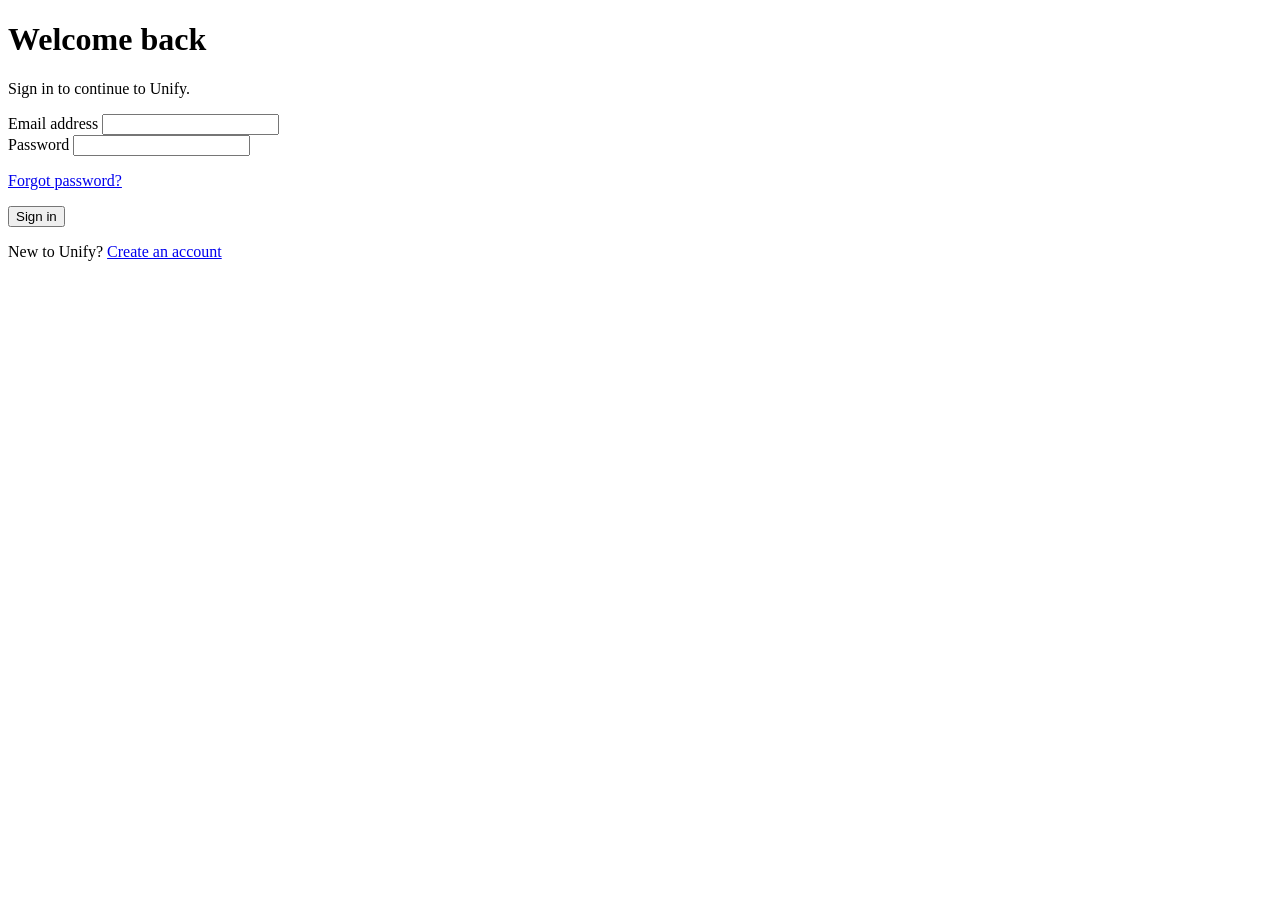
==== src/login.html @ 69e35517 "Add login and signup HTML pages with basic structure and form elements" ====
<!DOCTYPE html>
	<html lang="en">
		<head>
			<!-- comment syntax -->
			<meta charset="UTF-8">
			<meta name="viewport" content="width=device-width, initial-scale=1.0">

			
			<title>Sign in | Unify</title>
			<link rel="stylesheet" href="style.css">

		</head>

		<body>
			<main>
				<h1>Welcome back</h1>
				<p class="intro">Sign in to continue to Unify.</p>
				
					<div class="field">
						<label for="email">Email address</label>
						<input id="email" name="email" type="email" autocomplete="username" required>
					</div>
					<div class="field">
						<label for="password">Password</label>
						<input id="password" name="password" type="password" autocomplete="current-password" required>
					</div>
					
					<p><a href="#">Forgot password?</a></p>

					<button>Sign in</button>
					
				
				<p class="signup">New to Unify? <a href="signup.html">Create an account</a></p>
			</main>
			
		</body>















	</html>
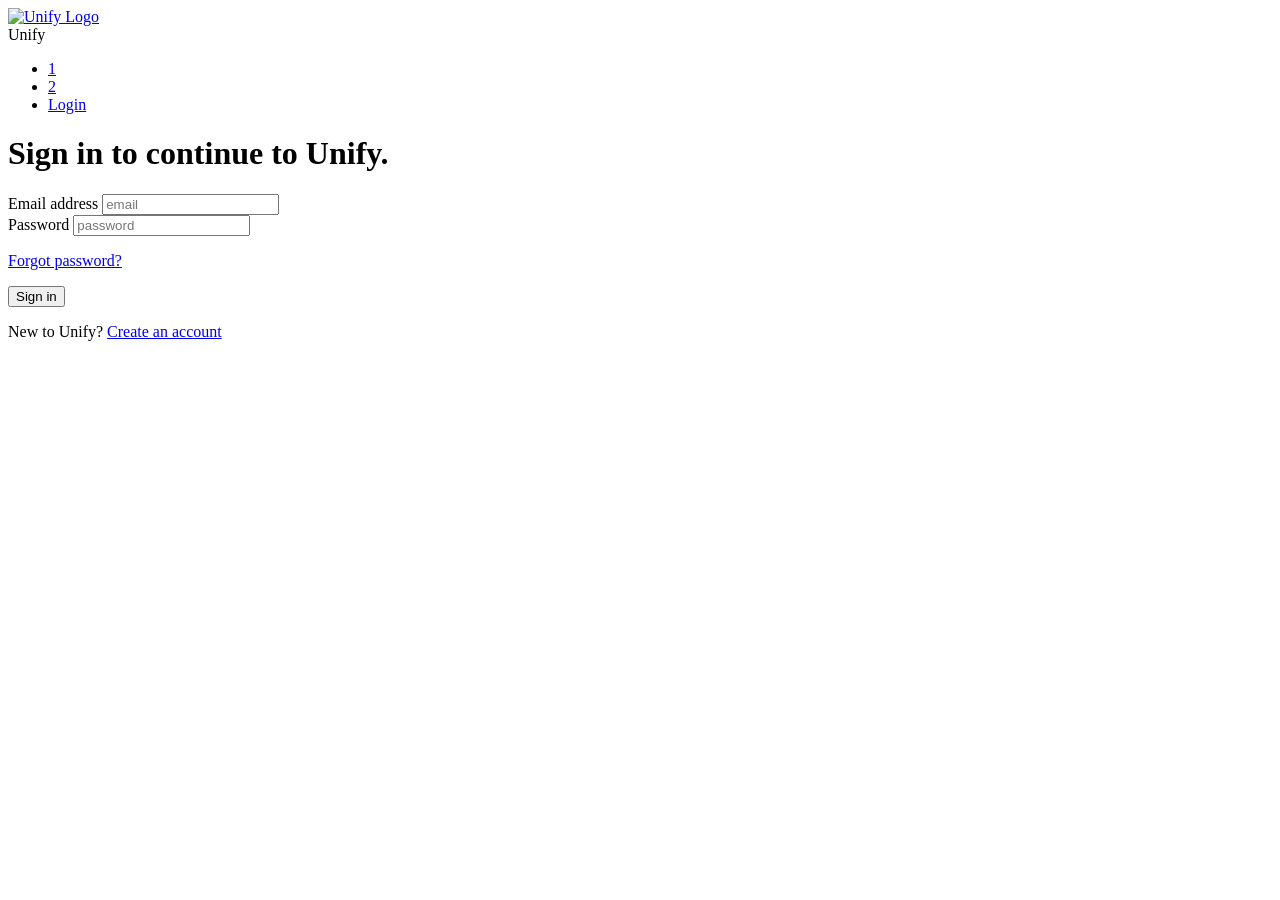
==== commit 0a9fbb15: "added client side validation for login.html and signup.html" ====
--- a/src/login.html
+++ b/src/login.html
@@ -1,7 +1,8 @@
+
 <!DOCTYPE html>
 	<html lang="en">
 		<head>
-			<!-- comment syntax -->
+			
 			<meta charset="UTF-8">
 			<meta name="viewport" content="width=device-width, initial-scale=1.0">
 
@@ -11,23 +12,44 @@
 
 		</head>
 
+		<!--Top bar (navigation) -->
+		<div class="top-bar">
+            <nav class="nav-navbar">
+                <a href="index.html" class="logo-link">
+                <img src="img/logo.png" alt="Unify Logo" style="width:80px; height:80px;">
+                </a>
+                <div class="logo">Unify</div>
+                
+                <ul class="nav-links">
+                    <li><a href="#">1</a></li>
+                    <li><a href="#">2</a></li>
+                    <li><a href="login.html">Login</a></li>
+                </ul>
+            </nav>
+        </div>
+
+
+
+
+		<!-- main form-->
 		<body>
 			<main>
-				<h1>Welcome back</h1>
-				<p class="intro">Sign in to continue to Unify.</p>
-				
+				<h1>Sign in to continue to Unify.</h1>
+				<p class="intro"></p>
+				<form action="" method="post">
 					<div class="field">
 						<label for="email">Email address</label>
-						<input id="email" name="email" type="email" autocomplete="username" required>
+						<input id="email" name="email" type="email" placeholder="email" required>
 					</div>
 					<div class="field">
 						<label for="password">Password</label>
-						<input id="password" name="password" type="password" autocomplete="current-password" required>
+						<input id="password" name="password" type="password" placeholder="password" required>
 					</div>
 					
 					<p><a href="#">Forgot password?</a></p>
 
-					<button>Sign in</button>
+					<button type="submit">Sign in</button>
+				</form>
 					
 				
 				<p class="signup">New to Unify? <a href="signup.html">Create an account</a></p>
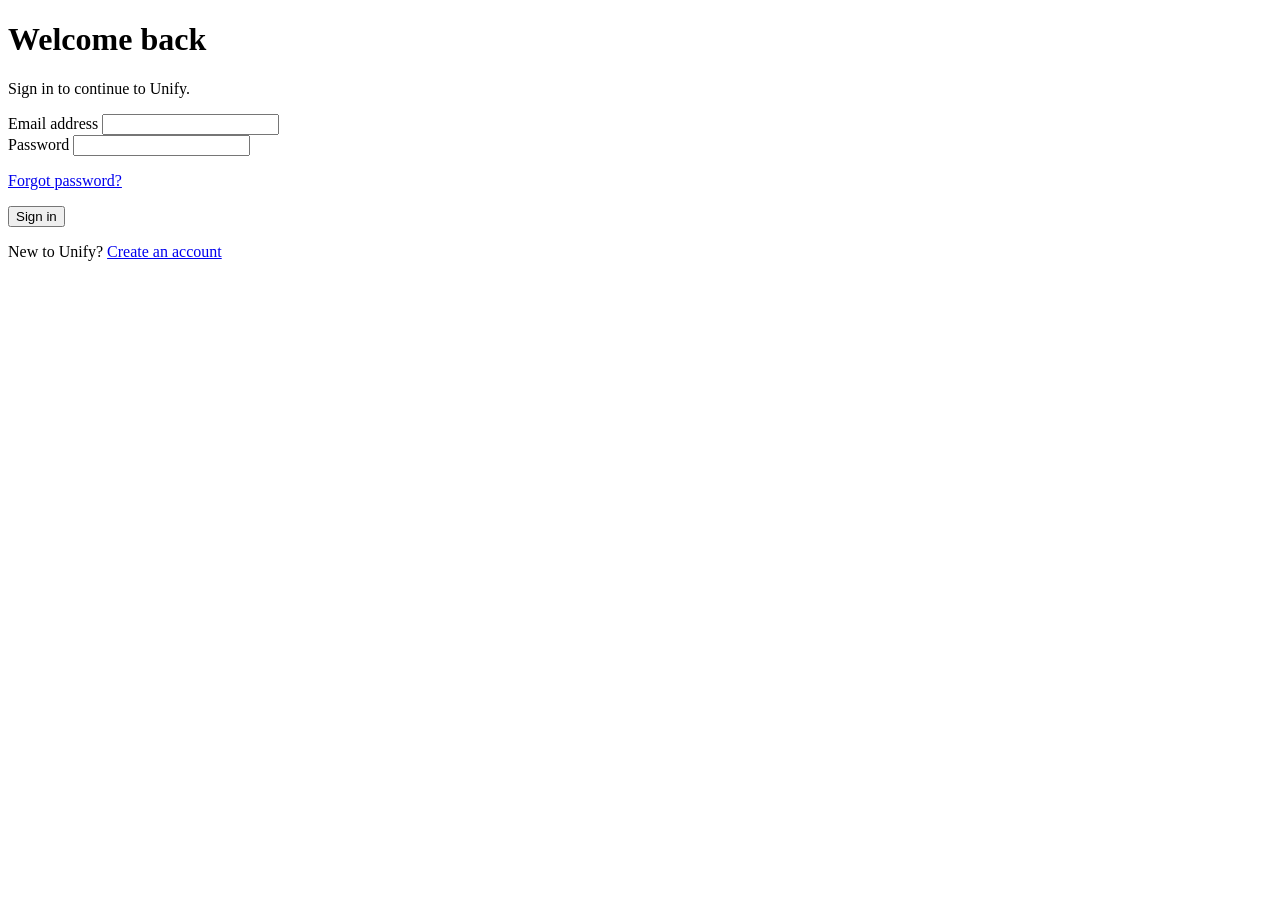
==== commit 4229eb66: "Merge pull request #2 from JoeMaycock/Joe_dev Add login and signup HTML pages with basic structure a" ====
--- a/src/login.html
+++ b/src/login.html
@@ -1,8 +1,7 @@
-
 <!DOCTYPE html>
 	<html lang="en">
 		<head>
-			
+			<!-- comment syntax -->
 			<meta charset="UTF-8">
 			<meta name="viewport" content="width=device-width, initial-scale=1.0">
 
@@ -12,44 +11,23 @@
 
 		</head>
 
-		<!--Top bar (navigation) -->
-		<div class="top-bar">
-            <nav class="nav-navbar">
-                <a href="index.html" class="logo-link">
-                <img src="img/logo.png" alt="Unify Logo" style="width:80px; height:80px;">
-                </a>
-                <div class="logo">Unify</div>
-                
-                <ul class="nav-links">
-                    <li><a href="#">1</a></li>
-                    <li><a href="#">2</a></li>
-                    <li><a href="login.html">Login</a></li>
-                </ul>
-            </nav>
-        </div>
-
-
-
-
-		<!-- main form-->
 		<body>
 			<main>
-				<h1>Sign in to continue to Unify.</h1>
-				<p class="intro"></p>
-				<form action="" method="post">
+				<h1>Welcome back</h1>
+				<p class="intro">Sign in to continue to Unify.</p>
+				
 					<div class="field">
 						<label for="email">Email address</label>
-						<input id="email" name="email" type="email" placeholder="email" required>
+						<input id="email" name="email" type="email" autocomplete="username" required>
 					</div>
 					<div class="field">
 						<label for="password">Password</label>
-						<input id="password" name="password" type="password" placeholder="password" required>
+						<input id="password" name="password" type="password" autocomplete="current-password" required>
 					</div>
 					
 					<p><a href="#">Forgot password?</a></p>
 
-					<button type="submit">Sign in</button>
-				</form>
+					<button>Sign in</button>
 					
 				
 				<p class="signup">New to Unify? <a href="signup.html">Create an account</a></p>
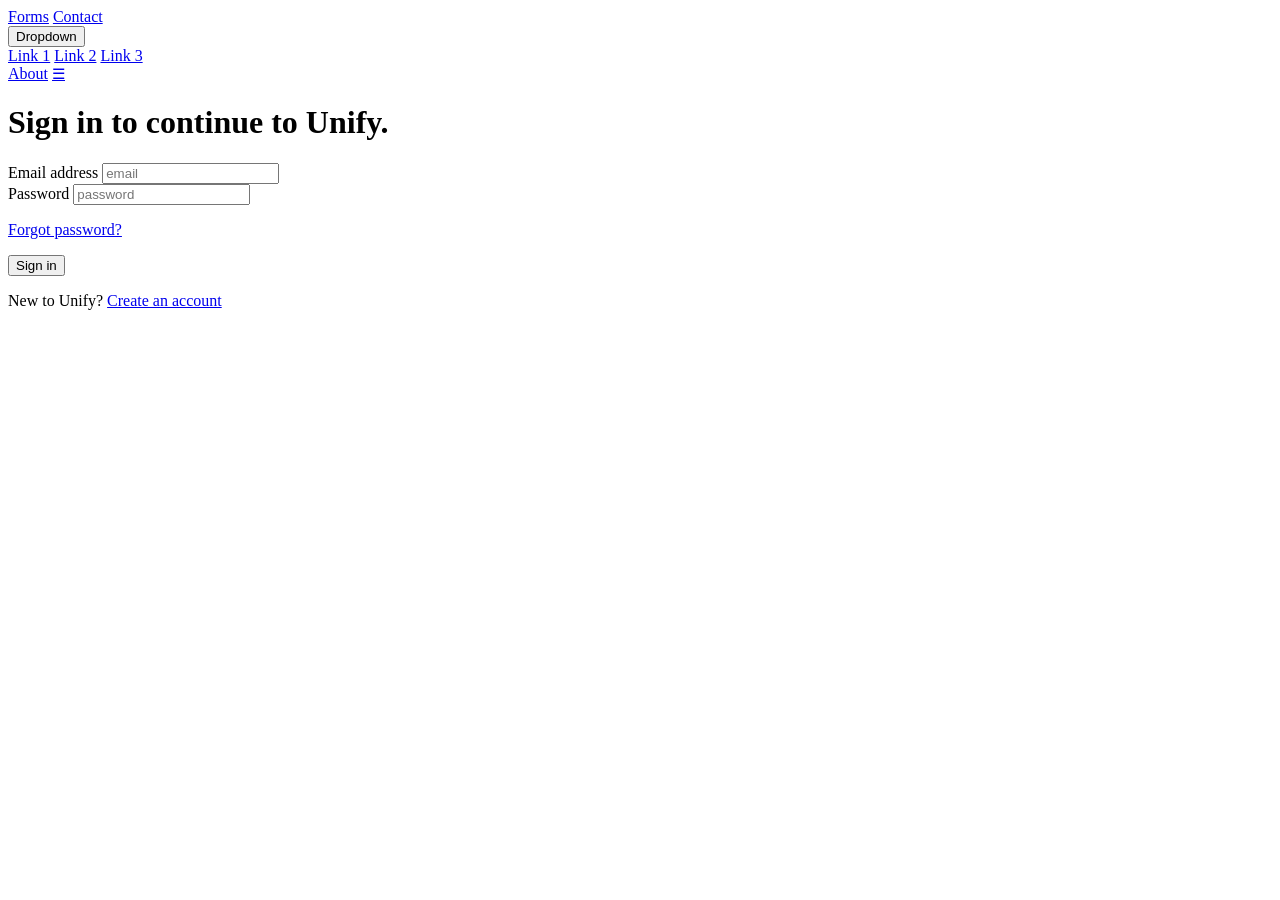
==== commit c54144dd: "Update login form structure and styles" ====
--- a/src/login.html
+++ b/src/login.html
@@ -1,53 +1,66 @@
 <!DOCTYPE html>
 	<html lang="en">
 		<head>
-			<!-- comment syntax -->
+			
 			<meta charset="UTF-8">
 			<meta name="viewport" content="width=device-width, initial-scale=1.0">
 
 			
 			<title>Sign in | Unify</title>
-			<link rel="stylesheet" href="style.css">
+			<link rel="stylesheet" href="CSS.css">
 
 		</head>
 
+		<!--Top bar (navigation) -->
+		<div class = "topnav" id="myTopnav">
+			<a href="#Forms">Forms</a>
+			<a href="#contact">Contact</a>
+			<div class="dropdown">
+				<button class="dropbtn">Dropdown
+					<i class="fa fa-caret-down"></i>
+				</button>
+				<div class="dropdown-content">
+					<a href="#">Link 1</a>
+					<a href="#">Link 2</a>
+					<a href="#">Link 3</a>
+				</div>
+			</div>
+			<a href="#about">About</a>
+			<a href="javascript:void(0);" style="font-size:15px;" class="icon" onclick="myFunction()">&#9776;</a>
+		</div>
+
+		<script>
+			function myFunction () {
+				var x = document.getElementById("myTopnav");
+				if (x.className === "topnav") {
+					x.className += " responsive";
+				} else {
+					x.className = "topnav";
+				}
+			}
+		</script>
+
+		<!-- main form-->
 		<body>
 			<main>
-				<h1>Welcome back</h1>
-				<p class="intro">Sign in to continue to Unify.</p>
-				
+				<h1>Sign in to continue to Unify.</h1>
+				<form action="" method="post">
 					<div class="field">
 						<label for="email">Email address</label>
-						<input id="email" name="email" type="email" autocomplete="username" required>
+						<input id="email" name="email" type="email" placeholder="email" required>
 					</div>
 					<div class="field">
 						<label for="password">Password</label>
-						<input id="password" name="password" type="password" autocomplete="current-password" required>
+						<input id="password" name="password" type="password" placeholder="password" required>
 					</div>
 					
 					<p><a href="#">Forgot password?</a></p>
 
-					<button>Sign in</button>
-					
+					<button type="submit">Sign in</button>
+				</form>
 				
 				<p class="signup">New to Unify? <a href="signup.html">Create an account</a></p>
 			</main>
 			
 		</body>
-
-
-
-
-
-
-
-
-
-
-
-
-
-
-
 	</html>
-    
